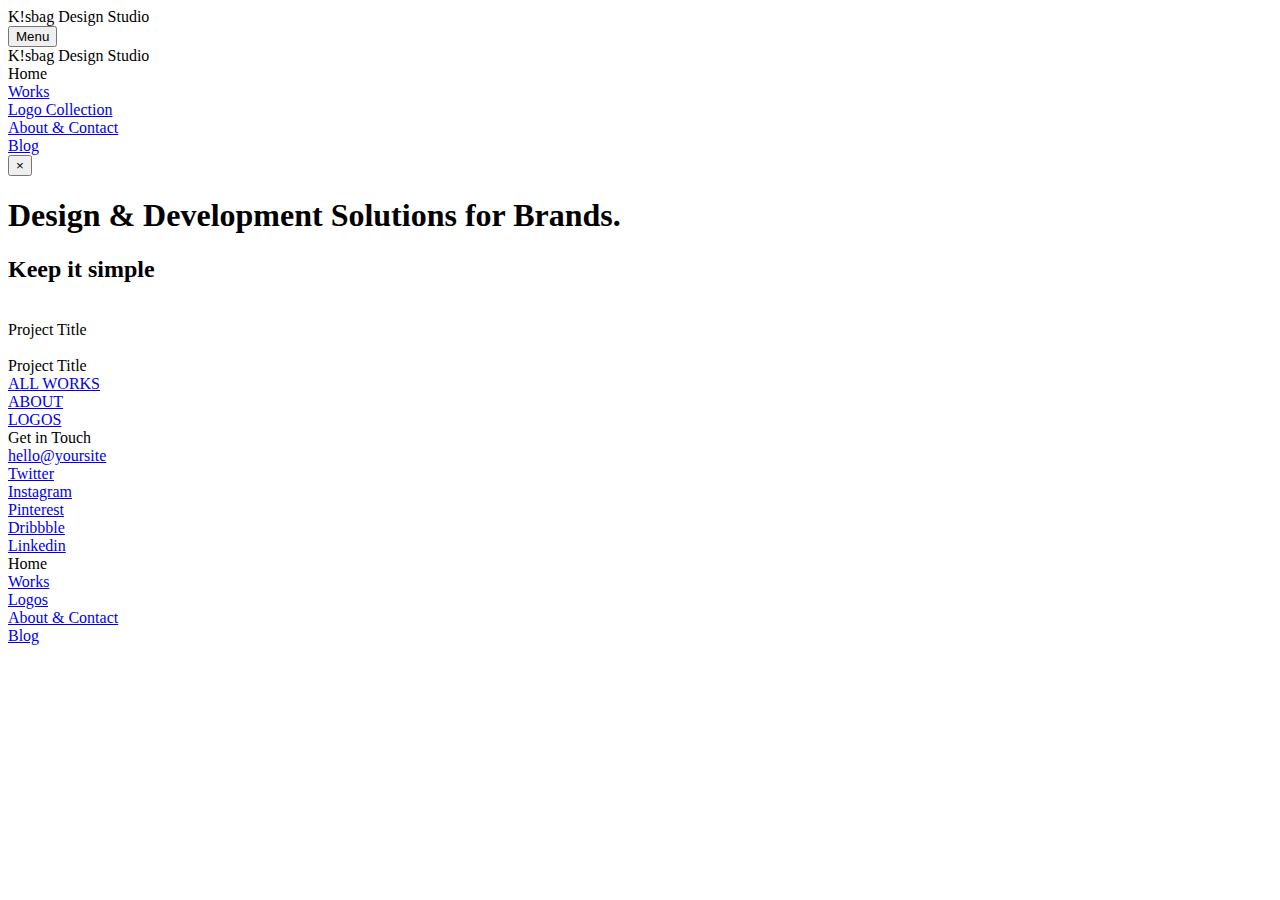
==== index.html @ 8606fa3a "Create index.html" ====
<!DOCTYPE html>
<html lang="en">

    <head>
	
    <meta charset="utf-8" />	 
	<meta name="viewport" content="width=device-width, initial-scale=1">
	<meta name="description" content="K!sbag Design Studio" />

    <link href="css/bootstrap.min.css" rel="stylesheet" type="text/css" />	   
    <link href="css/style.css" rel="stylesheet" type="text/css" />
	<link href="img/favicon.png" rel="shortcut icon" />
	<link href="https://fonts.googleapis.com/css?family=Roboto:300,400,700,900" rel="stylesheet">
	
	<script src="js/modernizr.js"></script>

	<title>K!sbag Design Studio</title>

	</head>
	   <body>
	   
<!--- PAGE LOADING --->	
<div class="preloading fadeIn">	 

		<!--- NAV BAR --->
		<div class="nav-ttl">
              K!sbag Design Studio
		</div>
			
		<div class="right-menu">
				<!-- Button trigger modal -->
					<button type="button" class="btn btn-primary-menu" data-toggle="modal" data-target="#exampleModalLong">
						Menu
					</button>

				<!-- Modal -->
			<div class="modal fade" id="exampleModalLong" tabindex="-1" role="dialog" aria-labelledby="exampleModalLongTitle" aria-hidden="true">
				<div class="modal-dialog" role="document">
				<div class="modal-content">
					<div class="modal-header-menu">
					<div class="menu-t">
					    <div class="open-menu-title">
						K!sbag Design Studio
						</div>
						<div class="menu-links-on" > 
						Home
						</div>
						<div> 
						<a class="menu-links" href="works.html"> Works </a>
						</div> 
						<div> 
						<a class="menu-links" href="logos.html"> Logo Collection </a>
						</div>
						<div> 
						<a class="menu-links" href="about.html"> About & Contact </a>
						</div>
						<div> 
						<a class="menu-links" href="blog.html"> Blog </a>
						</div>
						<button type="button" class="menu-close" data-dismiss="modal" aria-label="Close">
								<span aria-hidden="true">&times;</span>
						</button>
					</div>
				</div>
			</div>
				</div>
				</div>
		</div>		  
	
	<!--- THE END NAV BAR --->  

<div class="container">

		<!--- HERO HEADER --->
	            <div class="row">
	                <div class="col-md-12">
                       <div class="hero-bg" >
					        <h1 class="fade-anime-top"> Design & Development Solutions for Brands. </h1>
                            <h2 class="fade-anime-bottom"> Keep it simple </h2>					
                       </div>
	                </div>
				</div>
		<!--- THE END HERO HEADER --->				
		

		<!--- HOME PROJECTS --->
	            <div class="row">
	                <div class="col-md-3 col-xs-12">
					
	                </div>
					
	                <div class="col-md-9 col-xs-12">
                        <div class="prjct-bg" >					
					          <a href="singleproject.html"> <img src="img/covers/d1.jpg" alt="" class="img-prjct"> </a>
					        <div class="prjct-wrt-right"> Project Title </div>							
						</div>
	                </div>
				</div>

	            <div class="row">
	                <div class="col-md-9 col-xs-12">
                        <div class="prjct-bg" >					
					            <a href="singleproject.html"> <img src="img/covers/d1.jpg" alt="" class="img-prjct"> </a>
					          <div class="prjct-wrt-left"> Project Title </div>						  
						</div>
	                </div>				
				</div>				
        <!--- THE END HOME PROJECTS --->

        <!--- ALL PROJECT BUTTON --->				
	            <div class="row">
	                <div class="col-md-12 col-xs-12">
                       <div class="allprojects-lgs-bg" >
				           <a class="btn-allprojects" href="works.html" role="button">ALL WORKS</a>				
                       </div>
	                </div>
				</div>								
		<!--- THE END ALL PROJECT BUTTON --->				
		
        <!--- ABOUT & LOGOS BUTTON --->
        <div class="fluid-container">
	            <div class="row">
	                <div class="col-md-6 col-xs-6">
                       <div class="allprojects-bg" >
				           <a class="btn-ltstlk" href="about.html" role="button">ABOUT</a>				
                       </div>
	                </div>
		
	                <div class="col-md-6 col-xs-6">
                       <div class="allprojects-bg" >
				           <a class="btn-ltstlk" href="logos.html" role="button">LOGOS</a>				
                       </div>
	                </div>
				</div>	
        </div>				
		<!--- THE END ABOUT & LOGOS BUTTON --->		

		<!--- FOOTER --->
		<div class="container">
	            <div class="row">
                       <div class="footer-bg" >
					      <div class="col-md-4 col-xs-12">
						    <div class="shw-cs3"> Get in Touch </div>
						    <a href="mailto:hello@yoursite"> <div class="ftr-lnk"> hello@yoursite </div> </a>
                            </div>

					      <div class="col-md-4 col-xs-6">
							<a target="_blank" href="http://twitter.com/"> <div class="ftr-lnk"> Twitter </div> </a>
							<a target="_blank" href="http://instagram.com/"> <div class="ftr-lnk"> Instagram </div> </a>
							<a target="_blank" href="http://pinterest.com/"> <div class="ftr-lnk"> Pinterest </div> </a>
							<a target="_blank" href="http://dribbble.com/"> <div class="ftr-lnk"> Dribbble </div> </a>
							<a target="_blank" href="http://linkedin.com/"> <div class="ftr-lnk"> Linkedin </div> </a>
                          </div>						  

					      <div class="col-md-4 col-xs-6">
							<div class="ftr-lnk-on"> Home </div>
							<a href="works.html"> <div class="ftr-lnk"> Works </div> </a>
							<a href="logos.html"> <div class="ftr-lnk"> Logos </div> </a>
							<a href="about.html"> <div class="ftr-lnk"> About & Contact </div> </a>
							<a href="blog.html"> <div class="ftr-lnk"> Blog </div> </a>
                          </div>						  
							
	                      
				       </div>
				</div>
		</div>		
		<!--- THE END FOOTER --->			
</div>       
		<!--- SCRIPTS --->
	            <script src="js/jquery-2.1.1.js"></script>
                <script src="js/main.js"></script>
				<script src="js/bootstrap.min.js"></script>				
		<!--- THW END SCRIPTS --->	

<!--- THE PAGE LOADING --->		
		
		</body>		
		
</html>
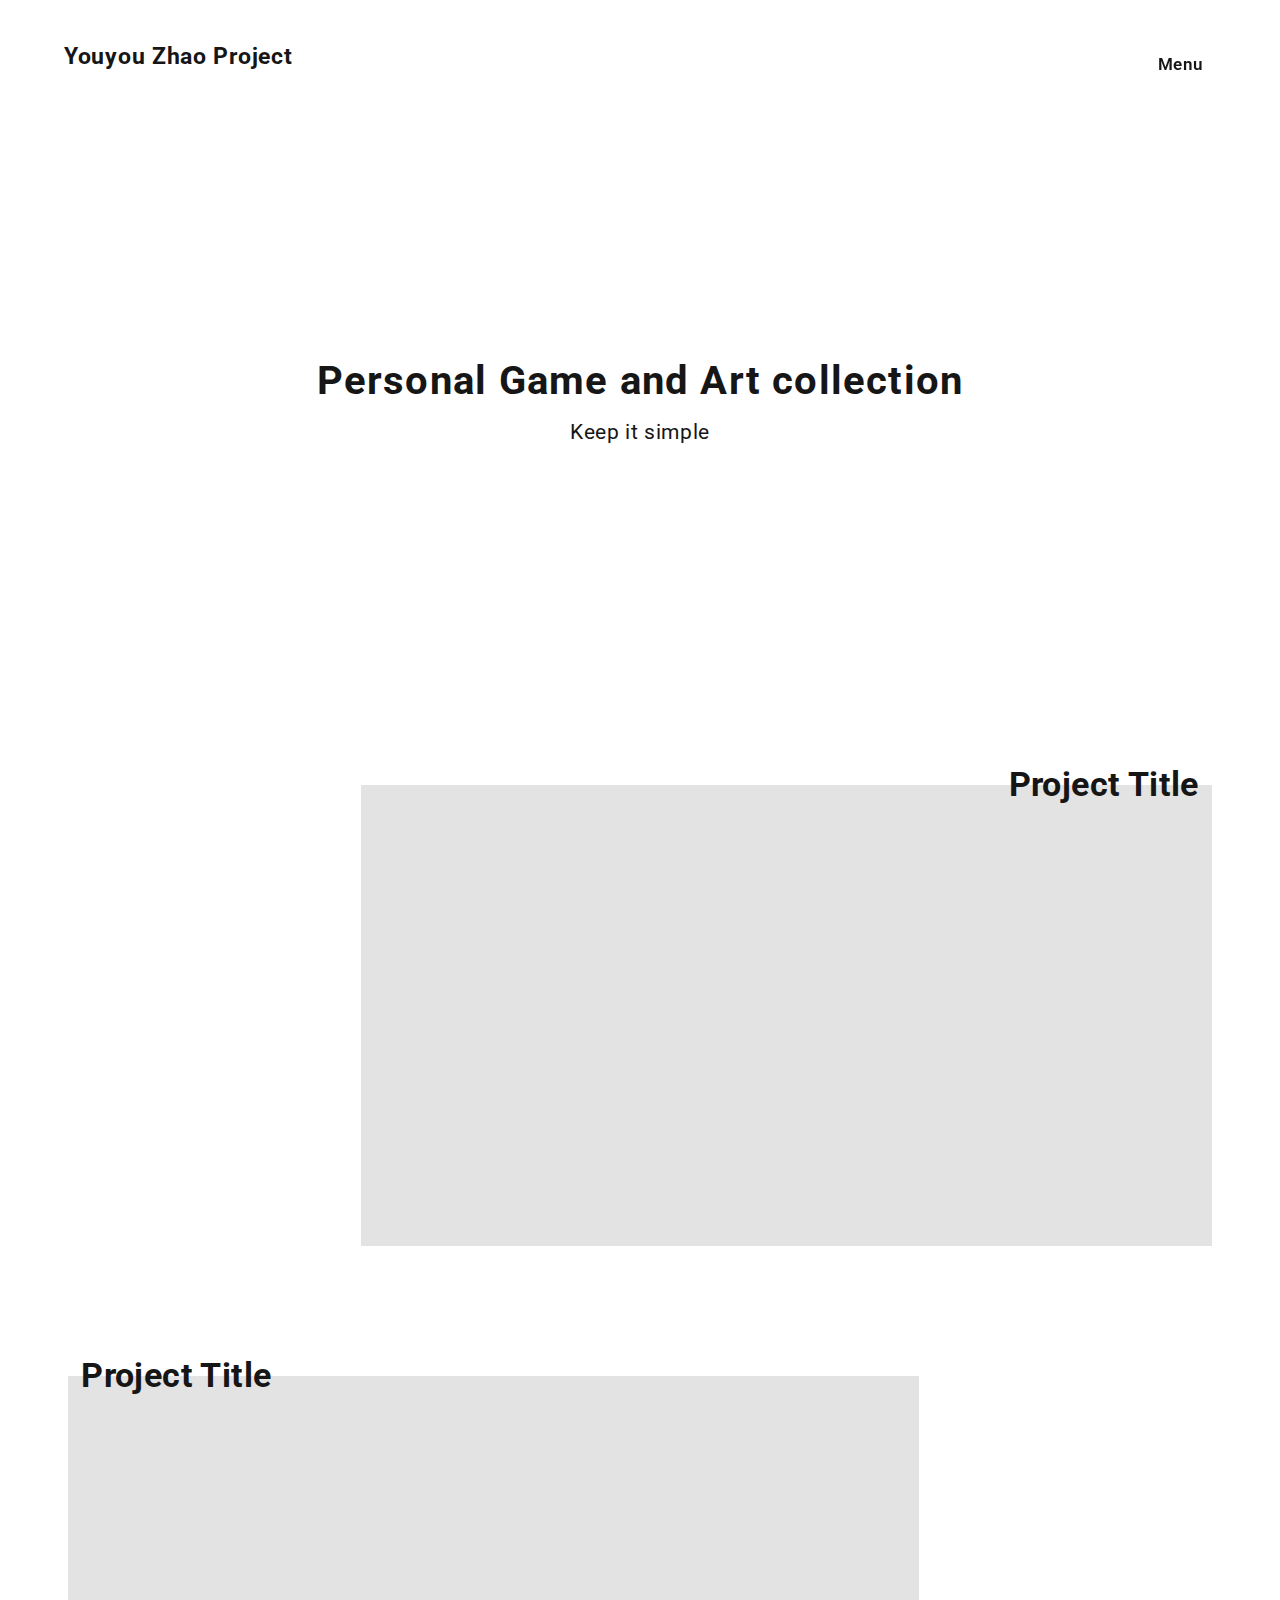
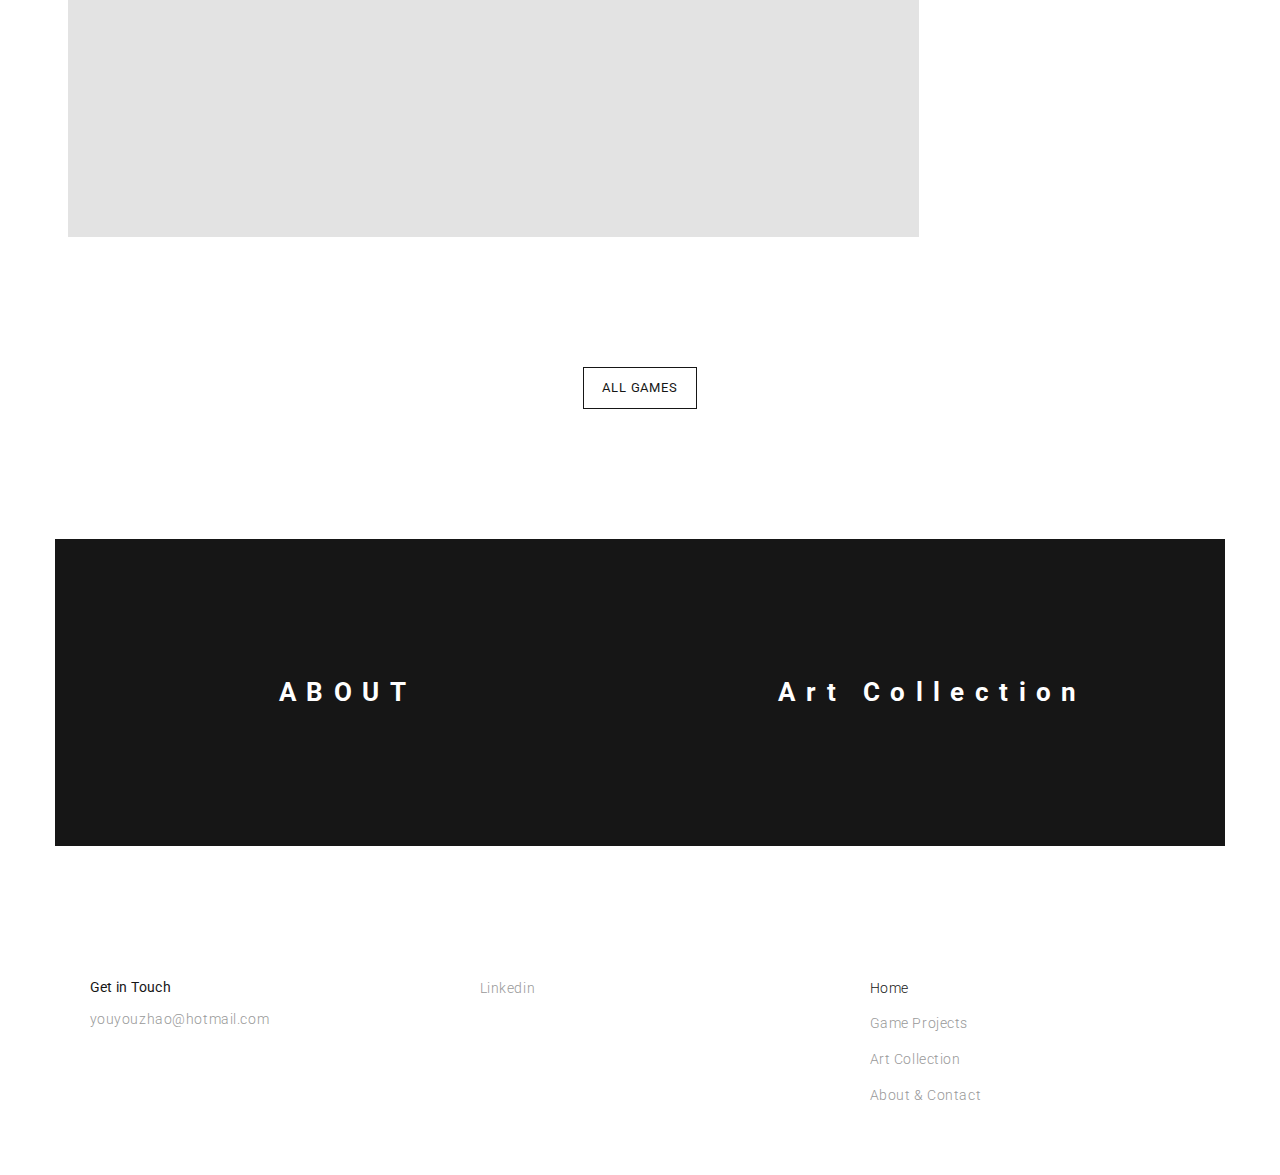
==== commit 84871417: "update" ====
--- a/index.html
+++ b/index.html
@@ -5,7 +5,7 @@
 	
     <meta charset="utf-8" />	 
 	<meta name="viewport" content="width=device-width, initial-scale=1">
-	<meta name="description" content="K!sbag Design Studio" />
+	<meta name="description" content="Youyou Zhao" />
 
     <link href="css/bootstrap.min.css" rel="stylesheet" type="text/css" />	   
     <link href="css/style.css" rel="stylesheet" type="text/css" />
@@ -14,70 +14,68 @@
 	
 	<script src="js/modernizr.js"></script>
 
-	<title>K!sbag Design Studio</title>
+	<title>Youyou Zhao Project</title>
 
 	</head>
 	   <body>
+	   <!--- PAGE LOADING --->	
+<div class="preloading fadeIn">	   
 	   
-<!--- PAGE LOADING --->	
-<div class="preloading fadeIn">	 
+	<!--- NAV BAR --->
+	<div class="nav-ttl">
+		Youyou Zhao Project
+	</div>
+		
+	<div class="right-menu">
+			<!-- Button trigger modal -->
+				<button type="button" class="btn btn-primary-menu" data-toggle="modal" data-target="#exampleModalLong">
+					Menu
+				</button>
 
-		<!--- NAV BAR --->
-		<div class="nav-ttl">
-              K!sbag Design Studio
-		</div>
-			
-		<div class="right-menu">
-				<!-- Button trigger modal -->
-					<button type="button" class="btn btn-primary-menu" data-toggle="modal" data-target="#exampleModalLong">
-						Menu
+			<!-- Modal -->
+		<div class="modal fade" id="exampleModalLong" tabindex="-1" role="dialog" aria-labelledby="exampleModalLongTitle" aria-hidden="true">
+			<div class="modal-dialog" role="document">
+			<div class="modal-content">
+				<div class="modal-header-menu">
+				<div class="menu-t">
+					<div class="open-menu-title">
+					Youyou Zhao Project
+					</div>
+					<div> 
+					<a class="menu-links" href="index.html"> Home </a>
+					</div>
+					<div> 
+					<a class="menu-links" href="games.html"> Game Project </a>
+					</div> 
+					<div> 
+					<a class="menu-links" href="art.html"> Model Collection </a>
+					</div>
+					<div class="menu-links-on" > 
+					About & Contact
+					</div>
+					<!-- <div> 
+					<a class="menu-links" href="blog.html"> Blog </a>
+					</div> -->
+					<button type="button" class="menu-close" data-dismiss="modal" aria-label="Close">
+							<span aria-hidden="true">&times;</span>
 					</button>
-
-				<!-- Modal -->
-			<div class="modal fade" id="exampleModalLong" tabindex="-1" role="dialog" aria-labelledby="exampleModalLongTitle" aria-hidden="true">
-				<div class="modal-dialog" role="document">
-				<div class="modal-content">
-					<div class="modal-header-menu">
-					<div class="menu-t">
-					    <div class="open-menu-title">
-						K!sbag Design Studio
-						</div>
-						<div class="menu-links-on" > 
-						Home
-						</div>
-						<div> 
-						<a class="menu-links" href="works.html"> Works </a>
-						</div> 
-						<div> 
-						<a class="menu-links" href="logos.html"> Logo Collection </a>
-						</div>
-						<div> 
-						<a class="menu-links" href="about.html"> About & Contact </a>
-						</div>
-						<div> 
-						<a class="menu-links" href="blog.html"> Blog </a>
-						</div>
-						<button type="button" class="menu-close" data-dismiss="modal" aria-label="Close">
-								<span aria-hidden="true">&times;</span>
-						</button>
-					</div>
 				</div>
 			</div>
-				</div>
-				</div>
-		</div>		  
-	
-	<!--- THE END NAV BAR --->  
+		</div>
+			</div>
+			</div>
+	</div>	
 
 <div class="container">
 
 		<!--- HERO HEADER --->
 	            <div class="row">
 	                <div class="col-md-12">
+					   <!-- <img src="img/covers/front.jpg"> -->
                        <div class="hero-bg" >
-					        <h1 class="fade-anime-top"> Design & Development Solutions for Brands. </h1>
+					        <h1 class="fade-anime-top"> Personal Game and Art collection </h1>
                             <h2 class="fade-anime-bottom"> Keep it simple </h2>					
-                       </div>
+					   </div>
 	                </div>
 				</div>
 		<!--- THE END HERO HEADER --->				
@@ -111,7 +109,7 @@
 	            <div class="row">
 	                <div class="col-md-12 col-xs-12">
                        <div class="allprojects-lgs-bg" >
-				           <a class="btn-allprojects" href="works.html" role="button">ALL WORKS</a>				
+				           <a class="btn-allprojects" href="games.html" role="button">ALL GAMES</a>				
                        </div>
 	                </div>
 				</div>								
@@ -128,7 +126,7 @@
 		
 	                <div class="col-md-6 col-xs-6">
                        <div class="allprojects-bg" >
-				           <a class="btn-ltstlk" href="logos.html" role="button">LOGOS</a>				
+				           <a class="btn-ltstlk" href="art.html" role="button">Art Collection</a>				
                        </div>
 	                </div>
 				</div>	
@@ -141,23 +139,23 @@
                        <div class="footer-bg" >
 					      <div class="col-md-4 col-xs-12">
 						    <div class="shw-cs3"> Get in Touch </div>
-						    <a href="mailto:hello@yoursite"> <div class="ftr-lnk"> hello@yoursite </div> </a>
+						    <a href="mailto:hello@yoursite"> <div class="ftr-lnk"> youyouzhao@hotmail.com </div> </a>
                             </div>
 
 					      <div class="col-md-4 col-xs-6">
-							<a target="_blank" href="http://twitter.com/"> <div class="ftr-lnk"> Twitter </div> </a>
+						<!-- 	<a target="_blank" href="http://twitter.com/"> <div class="ftr-lnk"> Twitter </div> </a>
 							<a target="_blank" href="http://instagram.com/"> <div class="ftr-lnk"> Instagram </div> </a>
 							<a target="_blank" href="http://pinterest.com/"> <div class="ftr-lnk"> Pinterest </div> </a>
-							<a target="_blank" href="http://dribbble.com/"> <div class="ftr-lnk"> Dribbble </div> </a>
-							<a target="_blank" href="http://linkedin.com/"> <div class="ftr-lnk"> Linkedin </div> </a>
+							<a target="_blank" href="http://dribbble.com/"> <div class="ftr-lnk"> Dribbble </div> </a> -->
+							<a target="_blank" href="hhttps://www.linkedin.com/in/youyou-zhao-2164a91a1/"> <div class="ftr-lnk"> Linkedin </div> </a>
                           </div>						  
 
 					      <div class="col-md-4 col-xs-6">
 							<div class="ftr-lnk-on"> Home </div>
-							<a href="works.html"> <div class="ftr-lnk"> Works </div> </a>
-							<a href="logos.html"> <div class="ftr-lnk"> Logos </div> </a>
+							<a href="works.html"> <div class="ftr-lnk"> Game Projects </div> </a>
+							<a href="logos.html"> <div class="ftr-lnk"> Art Collection </div> </a>
 							<a href="about.html"> <div class="ftr-lnk"> About & Contact </div> </a>
-							<a href="blog.html"> <div class="ftr-lnk"> Blog </div> </a>
+							<!-- <a href="blog.html"> <div class="ftr-lnk"> Blog </div> </a> -->
                           </div>						  
 							
 	                      
--- a/css/style.css
+++ b/css/style.css
@@ -0,0 +1,1308 @@
+/* Style Css to This Template */
+/* Template Name: Starter Theme to Web Projects*/
+
+
+/*** BODY ***/
+body {
+    font-family: 'Roboto', sans-serif;
+	font-size: 1.3em;
+	line-height: 1.8em;
+	color: #161616;
+	background-color: transparent;
+	letter-spacing: 0.03em;
+}
+/*** THE END BODY ***/
+
+/*** MEDIA ***/
+@media only screen and (max-width: 768px) {
+.prjct-wrt-right {
+    font-size: 1.5em !important;
+    top: 9% !important;
+}
+
+.modal-header-menu {
+    border: 0px;
+    padding: 30px !important;
+    padding-top: 50% !important;
+}
+
+.open-menu-title {
+	font-size: 1.8em !important;
+	letter-spacing: .03em;
+	line-height: 2em !important;
+	font-weight: 600;
+	color: #fff;
+	opacity: .2 !important;
+}
+
+.right-menu {
+    float: right;
+    margin-top: 48px !important;
+    margin-right: 2% !important;
+    font-family: Roboto;
+    z-index: 1040;
+}
+
+.btn-primary-menu {
+    color: #161616;
+    background-color: transparent;
+    border-color: transparent;
+    font-size: 15px !important;
+    font-weight: 600 !important;
+    z-index: 1040;
+    font-family: roboto;
+    letter-spacing: .03em !important;
+}
+
+.prjct-wrt-left {
+    font-size: 1.5em !important;
+    top: 9% !important;
+}
+
+.h1, h1 {
+	font-size: 1.5em !important;
+	max-width: 245px !important;
+    margin: 0 auto;
+}
+
+.hero-bg {
+    height: 70vh !important;
+	padding-top: 40vh !important;
+}
+
+.h2, h2 {
+	font-size: 1.1em !important;
+}
+
+.btn-allprojects {
+	font-size: .9em !important;
+}
+
+.prjct-bg {
+	margin-top: 3em !important;
+	margin-bottom: 3em !important;
+}
+
+.img-prjct-logo {
+	display:none !important;
+}
+
+.lg-col-wrt {
+	font-size: 1em !important;
+	padding: 3% !important;
+}
+
+.lg-col-wrt2 {
+	font-size: 1em !important;
+	padding: 3% !important;
+}
+
+.lg-col-wrt3 {
+	font-size: 1em !important;
+	padding: 3% !important;
+	text-align: center !important;
+}
+
+.lg-col-ttl {
+	font-size: 1.6em !important;
+	padding-left: 3%;	
+}
+
+.lg-col-ttl2 {
+	font-size: 1.6em !important;
+	padding-left: 3%;	
+}
+
+.lg-col-ttl3 {
+	font-size: 1.6em !important;
+	padding-left: 0% !important;
+    text-align: center !important;	
+}
+
+.lg-col-bg {
+	margin-top: 3em !important;
+	margin-bottom: 3em !important;
+}
+
+.lg-col-bg2 {
+	margin-top: 3em !important;
+	margin-bottom: .5em !important;
+}
+
+.nav-ttl {
+	top: 36px !important;
+	font-size: 1.3em !important;
+	position: absolute !important;
+	left: 5% !important;
+}
+
+.right-menu {
+    top: -17px !important;
+	font-size: 14px !important;
+	position: fixed !important;
+	right: 0% !important;
+	font-weight: 300;
+	font-family: roboto;
+    letter-spacing: .1em;
+	background: transparent !important;
+}
+
+.img-hr-lg {
+    height: 35px !important;
+    width: 35px !important;
+	margin-top: 27px !important;
+	display: none;
+}
+
+.ftr-lnk {
+	font-size: 1em !important;
+	height: 3em !important;
+    text-align: center !important;
+	padding-left: 0px !important;
+}
+
+.ftr-lnk-on {
+	font-size: 1em !important;
+	height: 3em !important;
+    text-align: center !important;
+	padding-left: 0px !important;
+}
+
+.prjct-wrt-left-wrk {
+	font-size: 1.5em !important;
+	top: 9.5% !important;
+}
+
+.prjct-wrt-right-wrk {
+	font-size: 1.5em !important;
+    top: 9.5% !important;	
+}
+
+.img-prjct-wrk {
+	padding-right: 0px !important;
+	padding-left: 0px !important;
+}
+
+.img-prjct-wrk:hover {
+	padding-right: 0px !important;
+	padding-left: 0px !important;
+	border-radius: 0px !important;
+}
+
+.prjct-wrt-left-wrk-big {
+	font-size: 1.5em !important;
+	top: 9.5% !important;
+}
+
+.img-prjct-wrk-big {
+	padding-right: 0px !important;
+	padding-left: 0px !important;
+}
+
+.img-prjct-wrk-big:hover {
+	padding-right: 0px !important;
+	padding-left: 0px !important;
+}
+
+.img-prjct {
+	padding-right: 0px !important;
+	padding-left: 0px !important;
+}
+
+.img-prjct:hover {
+	border-radius: 0px !important;
+}
+
+.works-hero-bg {
+    height: 50vh !important;
+    padding-top: 28vh !important;	
+}
+
+.blog-hero-bg {
+	padding-top: 31vh !important;
+}
+
+.lgs-bg {
+	margin-top: 0em !important;
+	margin-bottom: 0.6em !important;
+}
+
+.btn-ltstlk {
+	padding: 3em !important;
+	font-size: 1em !important;
+}
+
+.img-lg-col2 {
+	padding-left: 0px !important;
+	padding-right: 0px !important;
+}
+
+.img-lg-col3 {
+	padding-left: 0px !important;
+	padding-right: 0px !important;
+}
+
+.img-lg-col4 {
+	padding-left: 0px !important;
+	padding-right: 0px !important;
+}
+
+.shw-cs2 {
+	font-size: 1.4em !important;
+}
+
+.shw-cs {
+	font-size: 1.1em !important;
+}
+
+.shw-cs3 {
+	font-size: 1.1em !important;
+	text-align: center !important;
+	padding-left: 0px !important;
+}
+
+.shw-cs4 {
+    font-size: 1.1em !important;
+}
+
+.shw-cs4-r {
+    font-size: 1.1em !important;
+}
+
+.allprojects-bg {
+	margin-bottom: 2em !important;
+    margin-top: 2em !important;
+}
+
+.allprojects-lgs-bg2 {
+	margin-bottom: 3.6em !important;
+}
+
+}
+/*** THE END MEDIA ***/
+
+
+/*** NAVIGATION SITE TITLE ***/
+.nav-ttl {
+	font-size: 1.8em;
+	font-family: 'Roboto', sans-serif;
+	letter-spacing: .03em;
+	font-weight: 700;
+	left: 5%;
+	height:auto;
+	position: absolute;
+	top: 45px;
+	z-index: 3;
+}
+/*** THE END NAVIGATION SITE TITLE ***/
+
+/*** HERO HEADER LOGO ***/
+.img-hr-lg {
+	height: 40px;
+	width: 40px;
+    margin-left: 5%;
+    margin-top: 35px;
+	display: none;
+}
+/*** THE END HERO HEADER LOGO ***/
+
+/*** GENERAL LINK ***/
+a:-webkit-any-link {
+	text-decoration: none;
+}
+/*** THE END GENERAL LINK ***/
+
+/*** h1, h2, h3, h4, h5, h6, h7, h8, h9, ***/
+.h1, h1 {
+	font-size: 3.1em;
+	font-weight: 700;
+	letter-spacing: .03em;
+	line-height: 1.7em;
+	font-family: 'Roboto', sans-serif;
+	color: #161616;
+}
+
+.h2, h2 {
+	font-size: 1.6em;
+	font-weight: 400;
+	letter-spacing: .03em;
+	line-height: 1.7em;
+    font-family: 'Roboto', sans-serif;
+	color: #161616;
+}
+
+.h3, h3 {
+	font-size: 1.3em;
+	font-weight: 400;
+	letter-spacing: .03em;
+	line-height: 1.7em;
+	color: #999;
+	font-family: 'Roboto', sans-serif;	
+}
+
+h1, .h1, h2, .h2, h3, .h3, h4, .h4 {
+	margin-top: 0;
+	margin-bottom: 0;
+}
+/*** THE END h1, h2, h3, h4, h5, h6, h7, h8, h9, ***/
+
+/*** HERO HEADER ***/
+.hero-bg {
+	background: transparent;
+	margin: 0 auto;
+	text-align: center;
+	height: 80vh;
+	padding-top: 38.5vh;
+}
+/*** THE END HERO HEADER ***/
+
+/*** SLIDER HERO HEADER ***/
+.slider-bg {
+	background: transparent;
+	margin: 0 auto;
+	text-align: center;
+	padding-top: 10em;
+	padding-bottom: 3em;	
+}
+/*** THE END SLIDER HERO HEADER ***/
+
+/*** BLOG HERO HEADER ***/
+.blog-hero-bg {
+	background: transparent;
+	margin: 0 auto;
+	text-align: center;
+	height: 45vh;
+	padding-top: 25vh;
+}
+/*** THE END BLOG HERO HEADER ***/
+
+/*** WORKS HERO HEADER ***/
+.works-hero-bg {
+	background: transparent;
+	margin: 0 auto;
+	text-align: center;
+	height: 65vh;
+	padding-top: 30vh;
+}
+/*** THE END WORKS HERO HEADER ***/
+
+/*** FOOTER BACKGROUND ***/
+.footer-bg {
+	margin-top: 5em;
+	margin-bottom: 4.3em;
+	height: 11em;
+}
+/*** THE END FOOTER BACKGROUND ***/
+
+/*** FOOTER LINKS ***/
+.ftr-lnk {
+	font-size: 1.1em;
+	letter-spacing: .04em;
+	line-height: 1.7em;
+	text-align: left;
+	color: #999;
+	font-family: 'Roboto', sans-serif;
+    font-weight: 300;
+    height: 2.5em;
+    padding-left: 5%;
+}
+
+.ftr-lnk-on {
+	font-size: 1.1em;
+	letter-spacing: .04em;
+	line-height: 1.7em;
+	text-align: left;
+	color: #161616;
+	font-family: 'Roboto', sans-serif;
+    font-weight: 300;
+    height: 2.5em;
+    padding-left: 5%;
+}
+
+.ftr-lnk:hover {
+	color: #161616;
+	text-decoration: none;
+}
+/*** THE END FOOTER LINKS ***/
+
+/*** BLOG2 ***/
+.lg-col-bg2 {
+	background: transparent;
+	text-align: left;
+	margin-bottom: 5em;
+	margin-top: 5em;
+}
+/*** THE END BLOG ***/
+
+/*** BLOG ***/
+.lg-col-bg {
+	background: transparent;
+	text-align: left;
+	margin-bottom: 5em;
+	margin-top: 5em;
+}
+/*** THE END BLOG ***/
+
+/*** SERVICES WRT ***/
+.lg-col-wrt2 {
+	font-size: 1.3em;
+	line-height: 1.8em;
+	padding: 3%;
+	letter-spacing: .04em;
+	font-family: 'Roboto', sans-serif;
+	font-weight: 300;
+	color: #545454;
+}
+
+.lg-col-wrt3 {
+	font-size: 1.3em;
+	line-height: 1.8em;
+	padding: 3%;
+	letter-spacing: .04em;
+	font-family: 'Roboto', sans-serif;
+	font-weight: 300;
+	color: #545454;
+	text-align: center;
+}
+/*** THE END SERVICES WRT ***/
+
+/*** WRITE AND PHOTO ***/
+.lg-col-wrt {
+	font-size: 1.3em;
+	line-height: 1.8em;
+	padding: 15%;
+	letter-spacing: .04em;
+	font-family: 'Roboto', sans-serif;
+	font-weight: 300;
+	color: #545454;
+}
+/*** THE END WRITE AND PHOTO ***/
+
+/*** SINGLE WORK PAGE TITLE ***/
+.lg-col-ttl2 {
+	font-size: 2.7em;
+	font-weight: 700;
+	letter-spacing: .03em;
+	line-height: 1.7em;
+	font-family: 'Roboto', sans-serif;
+	color: #161616;
+}
+
+.lg-col-ttl3 {
+	font-size: 2.7em;
+	font-weight: 700;
+	letter-spacing: .03em;
+	line-height: 1.7em;
+	font-family: 'Roboto', sans-serif;
+	color: #161616;
+	text-align: center;
+}
+/*** THE END SINGLE WORK TITLE ***/
+
+/*** BLOG TITLE ***/
+.lg-col-ttl {
+	font-size: 2.7em;
+	font-weight: 700;
+	letter-spacing: .03em;
+	line-height: 1.7em;
+	font-family: 'Roboto', sans-serif;
+	color: #161616;
+}
+/*** THE END BLOG TITLE ***/
+
+/*** SINGLE WORK PHOTO COVER ***/
+.img-lg-col2 {
+  border-radius: 0px;
+  max-width: 100%;
+  height: auto;
+  -webkit-transition: all .5s ease;
+  -moz-transition: all .5s ease;
+  -ms-transition: all .5s ease;
+  -o-transition: all .5s ease;
+   transition: all .5s ease;
+   display: table;
+   position: relative;
+   padding-right: 2%;
+   padding-left: 2%;
+   animation: animatebottom 3s; 
+}
+
+.img-lg-col3 {
+  border-radius: 0px;
+  max-width: 100%;
+  height: auto;
+  -webkit-transition: all .5s ease;
+  -moz-transition: all .5s ease;
+  -ms-transition: all .5s ease;
+  -o-transition: all .5s ease;
+   transition: all .5s ease;
+   display: table;
+   position: relative;
+   padding-right: 1%;
+   padding-left: 1%;
+   padding-top: .5%;
+   animation: animatebottom 3s; 
+}
+
+.img-lg-col4{
+  border-radius: 0px;
+  max-width: 100%;
+  height: auto;
+  -webkit-transition: all .5s ease;
+  -moz-transition: all .5s ease;
+  -ms-transition: all .5s ease;
+  -o-transition: all .5s ease;
+   transition: all .5s ease;
+   display: table;
+   position: relative;
+   padding-right: 0%;
+   padding-left: 0%;
+   animation: animatebottom 3s; 
+}
+/*** THE END SINGLE WORK PHOTO COVER ***/
+
+/*** BLOG PHOTO COVER ***/
+.img-lg-col {
+  border-radius: 0px;
+  max-width: 100%;
+  height: auto;
+  -webkit-transition: all .5s ease;
+  -moz-transition: all .5s ease;
+  -ms-transition: all .5s ease;
+  -o-transition: all .5s ease;
+   transition: all .5s ease;
+   display: table;
+   position: relative;
+}
+
+.img-lg-col:hover {
+  cursor: pointer;
+  opacity: .7;
+}
+/*** THE END BLOG PHOTO COVER ***/
+
+/*** LOGOS BACKGROUND ***/
+.lgs-bg {
+	background: transparent;
+    margin-top: .7em;
+	margin-bottom: .7em;
+}
+/*** THE END LOGOS BACKGROUND ***/
+
+/*** PROJECT BACKGROUND ***/
+.prjct-bg {
+	background: transparent;
+    margin-top: 5em;
+	margin-bottom: 5em;
+}
+/*** THE END PROJECT BACKGROUND ***/
+
+/*** ALL PROJECTS LOGOS BUTTON BACKGROUND ***/
+.allprojects-lgs-bg {
+	width: auto;
+	height: auto;
+	text-align: center;
+	margin-bottom: 5em;
+	margin-top: 5em;
+}
+
+.allprojects-lgs-bg2 {
+	width: auto;
+	height: auto;
+	text-align: center;
+	margin-top: 5em;
+}
+/*** THE END ALL PROJECTS LOGOS BACKGROUND ***/
+
+/*** ALL PROJECTS BUTTON BACKGROUND ***/
+.allprojects-bg {
+	width: auto;
+	height: auto;
+	text-align: center;
+	margin-bottom: 5em;
+	margin-top: 5em;
+}
+/*** THE END ALL PROJECTS BACKGROUND ***/
+
+/*** LAT'S TALK BUTTON ***/
+.btn-ltstlk {
+    color: #fff;
+    background-color: #161616;
+	padding: 5em;
+	font-size: 2em;
+	width: 100%;
+	display: inline-block;
+    margin-bottom: 0;
+	letter-spacing: .4em;
+    text-align: center;
+    font-weight: 700;
+    font-family: 'Roboto', sans-serif;
+    vertical-align: middle;
+    -ms-touch-action: manipulation;
+    touch-action: manipulation;
+	cursor: pointer;
+	white-space: nowrap;
+	line-height: 1.8em;
+	border-radius: 0px;
+    -webkit-user-select: none;
+    -moz-user-select: none;
+    -ms-user-select: none;
+    user-select: none;
+    -webkit-transition: all .5s ease;
+    -moz-transition: all .5s ease;
+    -ms-transition: all .5s ease;
+    -o-transition: all .5s ease;
+    transition: all .5s ease;	
+}
+
+.btn-ltstlk:hover {
+	background-color: #f1f1f1;
+	color: #161616;
+	text-decoration: none;
+}
+
+.btn-ltstlk:focus {
+	background-color: #f1f1f1;
+	color: #161616;
+	text-decoration: none;
+}
+/*** THE END LET'S TALK BUTTON ***/
+
+/*** ALL PROJECTS BUTTON ***/
+.btn-allprojects {
+    color: #161616;
+    background-color: transparent;
+    border: 1px solid #161616;
+	padding: 8px 18px;
+	font-size: 1em;
+	display: inline-block;
+    margin-bottom: 0;
+	letter-spacing: .07em;
+    text-align: center;
+    font-weight: 400;
+    font-family: 'Roboto', sans-serif;
+    vertical-align: middle;
+    -ms-touch-action: manipulation;
+    touch-action: manipulation;
+	cursor: pointer;
+	white-space: nowrap;
+	line-height: 1.8em;
+	border-radius: 0px;
+    -webkit-user-select: none;
+    -moz-user-select: none;
+    -ms-user-select: none;
+    user-select: none;
+    -webkit-transition: all .5s ease;
+    -moz-transition: all .5s ease;
+    -ms-transition: all .5s ease;
+    -o-transition: all .5s ease;
+    transition: all .5s ease;	
+}
+
+.btn-allprojects:hover {
+	background-color: #161616;
+	color: #fff;
+	border: 1px solid #161616;
+	text-decoration: none;
+}
+/*** THE END ALL PROJECTS BUTTON ***/
+
+/*** LOGOS BIG***/
+.img-prjct-lgs-big {
+  border-radius: 0px;
+  width: 100%;
+  height: auto;
+  -webkit-transition: all .5s ease;
+  -moz-transition: all .5s ease;
+  -ms-transition: all .5s ease;
+  -o-transition: all .5s ease;
+   transition: all .5s ease;
+   display: table;
+   position: relative;
+   padding-left: 1%;
+   padding-right: 1%;
+}
+/*** THE END LOGOS BIG ***/
+
+/*** LOGOS ***/
+.img-prjct-lgs {
+  border-radius: 0px;
+  max-width: 100%;
+  height: auto;
+  -webkit-transition: all .5s ease;
+  -moz-transition: all .5s ease;
+  -ms-transition: all .5s ease;
+  -o-transition: all .5s ease;
+   transition: all .5s ease;
+   display: table;
+   position: relative;
+   padding-left: 2%;
+   padding-right: 2%;
+   animation: animatebottom 3s;
+}
+/*** THE END LOGOS ***/
+
+/*** SHOWCASE FONT STYLE ***/
+.shw-cs {
+    font-size: 1.1em;
+    font-weight: 300;
+    letter-spacing: .06em;
+    line-height: 1.7em;
+    font-family: 'Roboto', sans-serif;
+    color: #969696;
+    padding-left: 5%;
+    font-style: italic;
+	padding-top: 1%;
+}
+
+.shw-cs4 {
+    font-size: 1.2em;
+    font-weight: 400;
+    letter-spacing: .06em;
+    line-height: 1.7em;
+    font-family: 'Roboto', sans-serif;
+    color: #161616;
+    padding-left: 5%;
+	padding-top: 2%;
+	padding-right: 3%;
+	max-width: 100%;
+}
+
+.shw-cs4-r {
+    font-size: 1.2em;
+    font-weight: 400;
+    letter-spacing: .06em;
+    line-height: 1.7em;
+    font-family: 'Roboto', sans-serif;
+    color: #161616;
+    padding-left: 3%;
+	padding-top: 3%;
+	padding-right: 3%;
+	max-width: 100%;
+	float: right;
+}
+
+.shw-cs2 {
+    font-size: 2em;
+    color: #161616;
+    font-weight: 700;
+    max-width: 100%;
+    padding-left: 5%;
+    padding-top: 3%;	
+}
+
+.shw-cs3 {
+    font-size: 1.1em;
+    color: #161616;
+    font-weight: 400;
+    max-width: 100%;
+    padding-left: 5%;
+    padding-bottom: 2%;	
+}
+/*** THE END SHOWCASE FONT STYLE ***/
+
+/*** BLOG FONT STYLE ***/
+.blg-cs {
+    font-size: 1.1em;
+    font-weight: 300;
+    letter-spacing: .06em;
+    line-height: 1.7em;
+    font-family: 'Roboto', sans-serif;
+    color: #969696;
+    padding-left: 5%;
+    font-style: italic;
+	padding-top: 1%;
+}
+
+.blg-cs4 {
+    font-size: 1.2em;
+    font-weight: 400;
+    letter-spacing: .06em;
+    line-height: 1.7em;
+    font-family: 'Roboto', sans-serif;
+    color: #161616;
+    padding-left: 5%;
+	padding-top: 2%;
+	padding-right: 3%;
+	max-width: 100%;
+}
+
+.blg-cs4-r {
+    font-size: 1.2em;
+    font-weight: 400;
+    letter-spacing: .06em;
+    line-height: 1.7em;
+    font-family: 'Roboto', sans-serif;
+    color: #161616;
+    padding-left: 3%;
+	padding-top: 3%;
+	padding-right: 3%;
+	max-width: 100%;
+	float: right;
+}
+
+.blg-cs2 {
+    font-size: 2em;
+    color: #161616;
+    font-weight: 700;
+    max-width: 100%;
+    padding-left: 5%;
+    padding-top: 3%;	
+}
+
+.blg-cs3 {
+    font-size: 1.1em;
+    color: #161616;
+    font-weight: 400;
+    max-width: 100%;
+    padding-left: 5%;
+    padding-bottom: 2%;	
+}
+/*** THE END BLOG FONT STYLE ***/
+
+/*** WORK PAGE PROJECT COVER ***/
+.img-prjct-wrk {
+  border-radius: 0px;
+  max-width: 100%;
+  height: auto;
+  -webkit-transition: all .5s ease;
+  -moz-transition: all .5s ease;
+  -ms-transition: all .5s ease;
+  -o-transition: all .5s ease;
+   transition: all .5s ease;
+   display: table;
+   position: relative;
+   padding-left: 2%;
+   padding-right: 2%;
+   animation: animatebottom 3s;
+}
+
+.img-prjct-wrk-big {
+  border-radius: 0px;
+  max-width: 100%;
+  height: auto;
+  -webkit-transition: all .5s ease;
+  -moz-transition: all .5s ease;
+  -ms-transition: all .5s ease;
+  -o-transition: all .5s ease;
+   transition: all .5s ease;
+   display: table;
+   position: relative;
+   padding-left: 2%;
+   padding-right: 2%;
+}
+
+.img-prjct-wrk:hover {
+  cursor: pointer;
+  opacity: .7;
+  -webkit-transform: scale(0.92);
+  -ms-transform: scale(0.92);
+  transform: scale(0.92);
+}
+
+.prjct-wrt-right-wrk {
+   position: absolute; 
+   right:3%;
+   top:12%;
+   font-size: 2.6em;
+   color: #161616;
+   font-weight: 700;
+   max-width: 100%;
+}
+
+.prjct-wrt-left-wrk {
+   position: absolute; 
+   left:3%;
+   top:12%;
+   font-size: 2.6em;
+   color: #161616;
+   font-weight: 700;
+   max-width: 100%;
+}
+
+.prjct-wrt-left-wrk-big {
+   position: absolute; 
+   left:3%;
+   top:7%;
+   font-size: 2.6em;
+   color: #161616;
+   font-weight: 700;
+   max-width: 100%;	
+}
+
+.img-prjct-wrk-big:hover {
+  cursor: pointer;
+  opacity: .7;
+}
+/*** THE END WORK PAGE PROJECT COVER ***/
+
+/*** HOME PAGE PROJECT COVER ***/
+.img-prjct {
+  border-radius: 0px;
+  max-width: 100%;
+  height: auto;
+  -webkit-transition: all .5s ease;
+  -moz-transition: all .5s ease;
+  -ms-transition: all .5s ease;
+  -o-transition: all .5s ease;
+   transition: all .5s ease;
+   display: table;
+   position: relative;
+   padding-left: 1em;
+   padding-right: 1em;
+   animation: animatebottom 3s;
+}
+
+.img-prjct:hover {
+  cursor: pointer;
+  opacity: .7;
+   -webkit-transform: scale(0.92);
+   -ms-transform: scale(0.92);
+   transform: scale(0.92);  
+}
+
+.prjct-wrt-right {
+   position: absolute; 
+   right:3%;
+   top:9%;
+   font-size: 2.6em;
+   color: #161616;
+   font-weight: 700;
+   max-width: 100%;
+}
+
+.prjct-wrt-left {
+   position: absolute; 
+   left:3%;
+   top:9%;
+   font-size: 2.6em;
+   color: #161616;
+   font-weight: 700;
+   max-width: 100%;
+}
+/*** THE END HOME PAGE PROJECT COVER ***/
+
+/*** BROWSER SCROLL ***/
+
+::-webkit-scrollbar {
+	display: none;
+}
+
+/*** THE BROWSER SCROLL ***/
+
+/*** MENU NAVIGATION ***/
+.right-menu {
+	float: right;
+    margin-top: 45px;
+    margin-right: 5%;
+    font-family: Roboto;
+	position: fixed;
+    right: 0;
+	z-index:1040;
+	background: transparent;
+}
+
+.open-menu-title {
+	font-size: 3.8em;
+	letter-spacing: .03em;
+	line-height: 2em;
+	font-weight: 600;
+	color: #fff;
+	opacity: .2;
+}
+
+.btn-primary-menu:focus {
+	outline: none;
+}
+
+
+.modal {
+	background-color: rgba(22, 22, 22, 0.62);
+}
+
+.btn-primary-menu {
+    color: #161616;
+    background-color: transparent;
+    border-color: transparent;
+	font-size: 17px;
+	font-weight: 600;
+	z-index: 1040;
+	font-family: roboto;
+    letter-spacing: .03em;
+	outline: none;
+}
+
+.btn-primary-menu:hover {
+    color: #999;
+    background-color: #fff;
+    border-color: #fff;
+	font-size: 17px;
+	font-weight: 600;
+	z-index:1040;
+	font-family: roboto;
+    letter-spacing: .03em;
+	outline: none;
+}
+
+.modal-backdrop {
+    position: initial;
+}
+
+.modal-content {
+    -webkit-box-shadow: 0 5px 15px rgba(0,0,0,0.0);
+    box-shadow: 0 5px 15px rgba(0,0,0,0.0);
+}
+
+.modal-content {
+    position: relative;
+    background-color: #161616;
+    border: 1px solid #999;
+    border: 0px solid rgba(0,0,0,0.2);
+    border-radius: 0px;
+    -webkit-box-shadow: 0 3px 9px rgba(0,0,0,0.0);
+    box-shadow: 0 3px 9px rgba(0,0,0,0);
+    -webkit-background-clip: padding-box;
+    background-clip: padding-box;
+    outline: 0;
+}
+
+.modal-dialog {
+    width: 100%;
+    margin: 0 auto;
+	background-color: #161616;
+	height: 100vh;
+}
+
+.menu-links {
+	font-size: 1.5em;
+	font-family: roboto;
+	font-weight: 500;
+	letter-spacing: .03em;
+	color: #fff;
+	margin-top: 10px;
+	text-align: center;
+    line-height: 2em;
+}
+
+.menu-links-on {
+	font-size: 1.5em;
+	font-family: roboto;
+	font-weight: 500;
+	letter-spacing: .03em;
+	color: #999;
+	text-align: center;
+    line-height: 2em;
+}
+
+.menu-links:hover {
+	color: #999;
+	text-decoration: none;
+}
+
+.menu-t {
+	text-align: center;
+}
+
+.btn {
+	outline: none !important;
+}
+
+.menu-close {
+    float: none;
+    font-size: 1.8em;
+    font-weight: 100;
+    line-height: 1;
+    color: #fff;
+    text-shadow: 0 0 0 transparent;
+    opacity: 1;
+    filter: alpha(opacity=20);
+	background: transparent;
+    border: 0px;
+	margin-top: 20px;
+	outline: none;
+}
+
+.modal fade in {
+	padding-right: 0px;
+}
+
+.modal-header-menu {
+	border: 0px;
+	padding: 30px;
+	padding-top: 20%;
+}
+
+/*** THE END MENU NAVIGATION ***/
+
+/*** COL STYLE ***/
+.col-xs-1, .col-sm-1, .col-md-1, .col-lg-1, .col-xs-2, .col-sm-2, .col-md-2, .col-lg-2, .col-xs-3, .col-sm-3, .col-md-3, .col-lg-3, .col-xs-4, .col-sm-4, .col-md-4, .col-lg-4, .col-xs-5, .col-sm-5, .col-md-5, .col-lg-5, .col-xs-6, .col-sm-6, .col-md-6, .col-lg-6, .col-xs-7, .col-sm-7, .col-md-7, .col-lg-7, .col-xs-8, .col-sm-8, .col-md-8, .col-lg-8, .col-xs-9, .col-sm-9, .col-md-9, .col-lg-9, .col-xs-10, .col-sm-10, .col-md-10, .col-lg-10, .col-xs-11, .col-sm-11, .col-md-11, .col-lg-11, .col-xs-12, .col-sm-12, .col-md-12, .col-lg-12 {
+	position: relative;
+    min-height: 1px;
+    padding-left: 0px;
+    padding-right: 0px;
+}
+/*** THE END COL STYLE ***/
+
+/*** PAGE LOADING ***/
+.preloading {
+   -webkit-animation-duration: 5s;
+   animation-duration: 5s;
+   -webkit-animation-fill-mode: both;
+   animation-fill-mode: both;
+}
+         
+@-webkit-keyframes fadeIn {
+   0% {opacity: 0;}
+   100% {opacity: 1;}
+}
+         
+@keyframes fadeIn {
+   0% {opacity: 0;}
+   100% {opacity: 1;}
+}
+         
+.fadeIn {
+   -webkit-animation-name: fadeIn;
+   animation-name: fadeIn;
+   background: #fff;
+}
+/*** THE END PAGE LOADING ***/
+
+/*** SINGLE WORK PAGE SLIDER ***/
+.carousel-indicators {
+   bottom: -50px;
+   z-index: 0;
+}
+
+.carousel-indicators li {
+	background-color: #d5d5d5;
+	margin: 0px;
+	height: 12px;
+	width: 12px;
+}
+
+.carousel-indicators .active {
+	background-color: #161616;
+}
+
+.carousel-control.left {
+    background-image: -webkit-linear-gradient(left, rgba(0,0,0,0) 0, rgba(0,0,0,0) 100%);
+    background-image: -o-linear-gradient(left, rgba(0,0,0,0) 0, rgba(0,0,0,0.0001) 100%);
+    background-image: -webkit-gradient(linear, left top, right top, color-stop(0, rgba(0,0,0,0)), to(rgba(0,0,0,0)));
+    background-image: linear-gradient(to right, rgba(0,0,0,0) 0, rgba(0,0,0,0) 100%);
+    background-repeat: repeat-x;
+    filter: progid:DXImageTransform.Microsoft.gradient(startColorstr='#80000000', endColorstr='#00000000', GradientType=1);
+}
+	
+.carousel-control.right {
+    background-image: -webkit-linear-gradient(left, rgba(0,0,0,0) 0, rgba(0,0,0,0) 100%);
+    background-image: -o-linear-gradient(left, rgba(0,0,0,0) 0, rgba(0,0,0,0.0001) 100%);
+    background-image: -webkit-gradient(linear, left top, right top, color-stop(0, rgba(0,0,0,0)), to(rgba(0,0,0,0)));
+    background-image: linear-gradient(to right, rgba(0,0,0,0) 0, rgba(0,0,0,0) 100%);
+    background-repeat: repeat-x;
+    filter: progid:DXImageTransform.Microsoft.gradient(startColorstr='#80000000', endColorstr='#00000000', GradientType=1);
+}
+
+.carousel-control .glyphicon-chevron-left, .carousel-control .glyphicon-chevron-right, .carousel-control .icon-prev, .carousel-control .icon-next {
+    font-size: 21px;
+}	
+
+.carousel-control {
+    position: absolute;
+    top: 0;
+    left: 0;
+    bottom: 0;
+    width: 5%;
+    opacity: .4;
+    filter: alpha(opacity=50);
+    font-size: 20px;
+    color: #161616;
+    text-align: center;
+    text-shadow: 0 1px 2px rgba(0,0,0,0);
+    background-color: rgba(255, 255, 255, 0.2);	
+	display: none;
+}
+
+.carousel-control:hover {
+	color: #161616;
+}
+
+.carousel-control:focus {
+	color: #161616;
+}
+/*** THE END SINGLE WORK PAGE SLIDER ***/
+
+/*** EFFECT STYLE ***/
+.fade-anime-right {
+	position: relative;
+	animation: animateright 3s;
+	max-width: 100%;	
+}
+
+@keyframes animateright { 
+    from {right:-300px;opacity:0} to {right:0;opacity:1}
+}
+
+.fade-anime-bottom {
+	position: relative;
+	animation: animatebottom 3s;
+	max-width: 100%;
+}
+
+@keyframes animatebottom { 
+    from {bottom:-300px;opacity:0} to {bottom:0;opacity:1}
+}
+
+.fade-anime-left {
+	position: relative;
+	animation: animateleft 3s;
+	max-width: 100%;	
+}
+
+@keyframes animateleft { 
+    from {left:-300px;opacity:0} to {left:0;opacity:1}
+}
+
+.fade-anime-top {
+	position: relative;
+	animation: animatetop 3s;
+	max-width: 100%;	
+}   
+
+@keyframes animatetop {
+	from {top:-300px;opacity:0} to {top:0;opacity:1}
+}
+
+.fade-anime-zoom { 
+    animation:animatezoom 3s;
+}
+
+@keyframes animatezoom { 
+    from {transform:scale(0)} to{transform:scale(1)}
+}
+
+.fade-anime-fade {
+	animation:fading 10s infinite;
+}
+
+@keyframes fading {
+	0%{opacity:0}50%{opacity:1}100%{opacity:0}
+}
+
+.fade-anime-opacity {
+	animation: opac 3s;
+}
+
+@keyframes opac {
+	from{opacity:0} to{opacity:1}
+}
+/***THE END EFFECT STYLE ***/
+
+/*** SLIDER EFFECT ***/
+.carousel-inner {
+    position: relative;
+    overflow: hidden;
+    width: 100%;
+    animation: animatebottom 3s;
+}
+/*** THE END SLIDER EFFECT ***/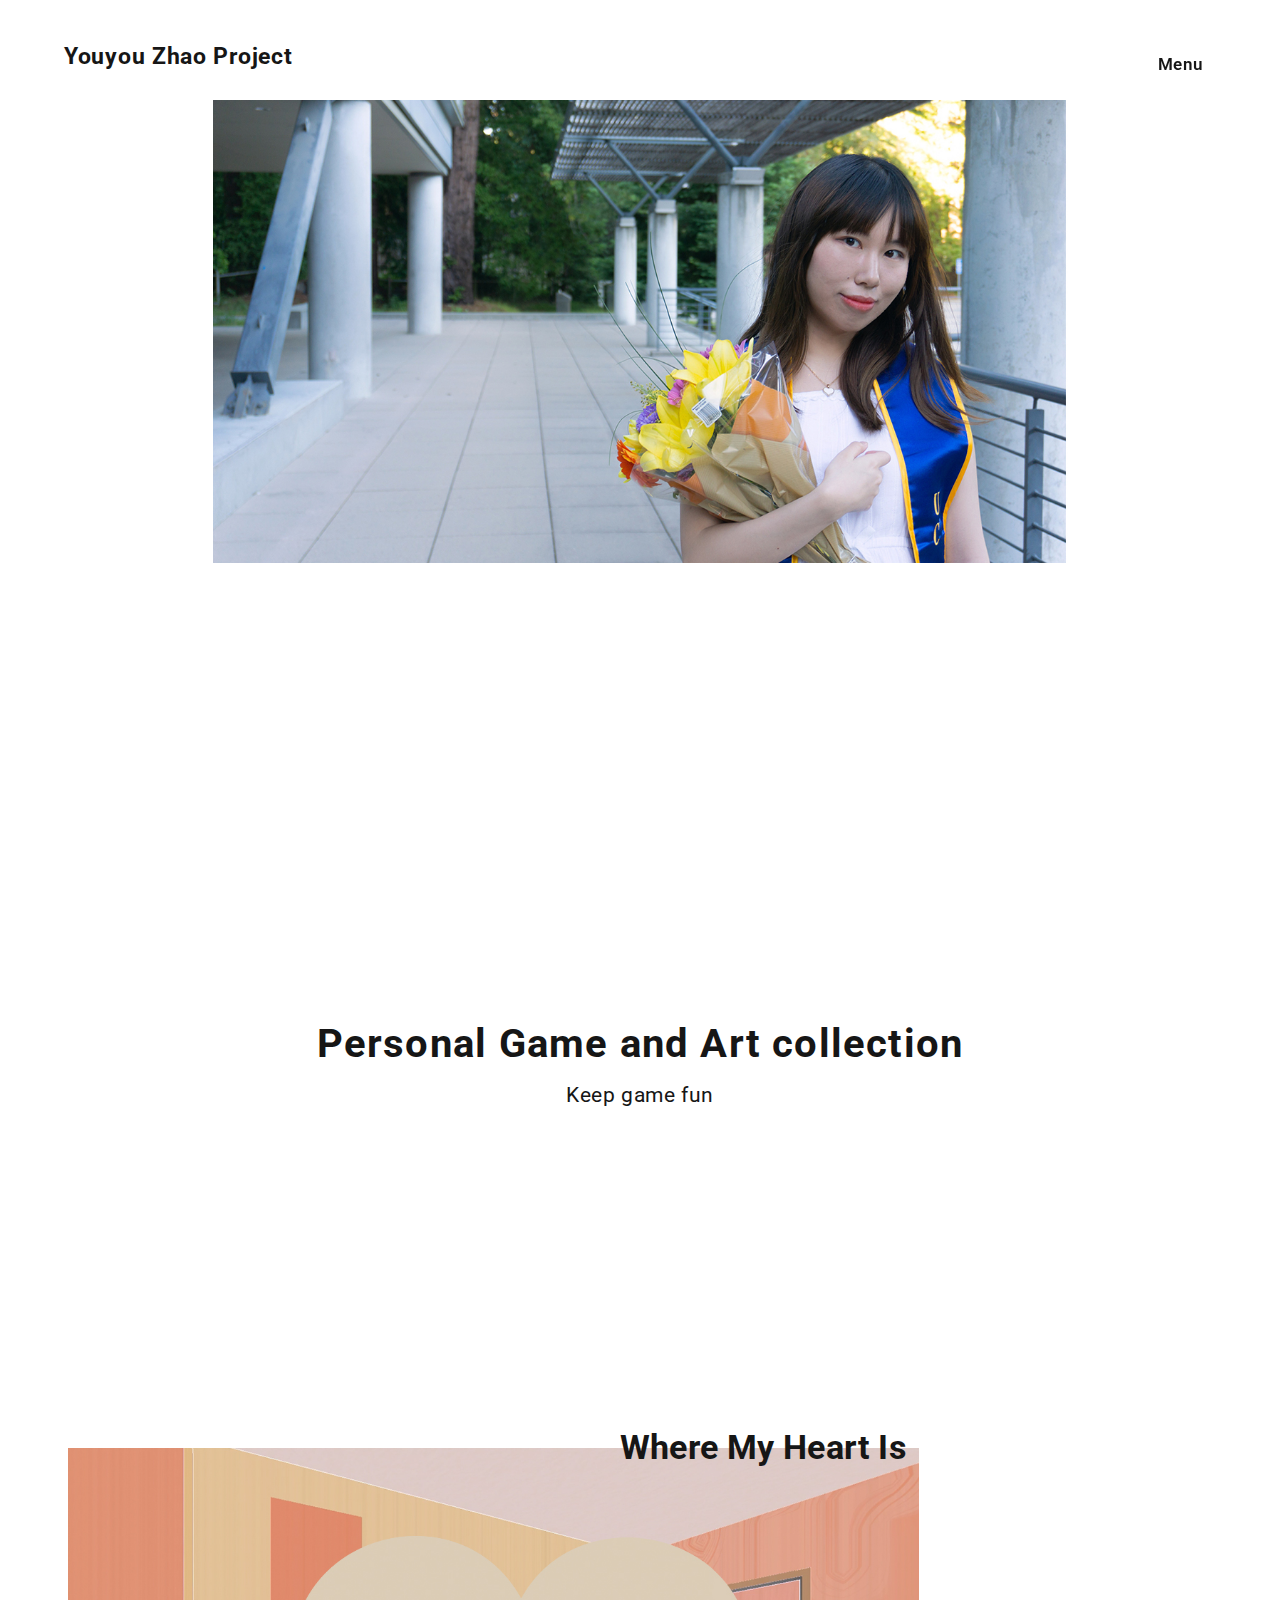
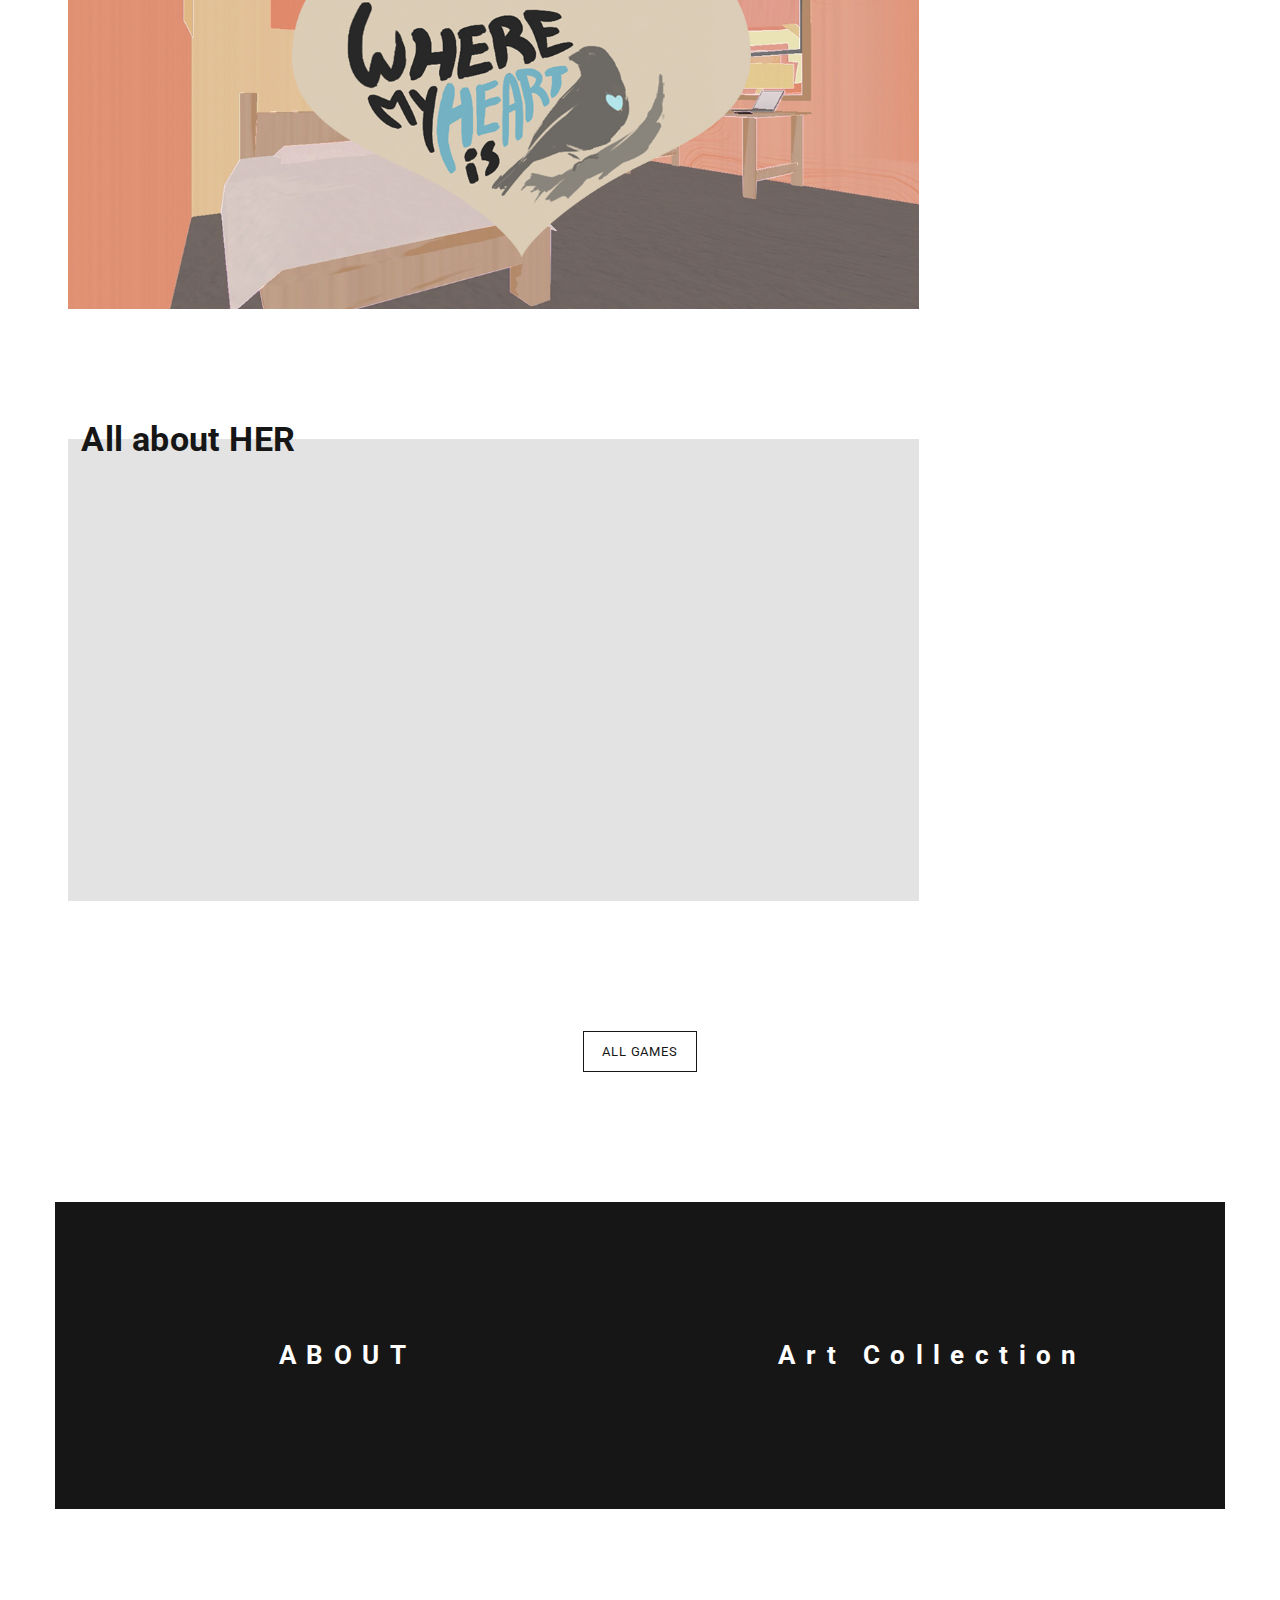
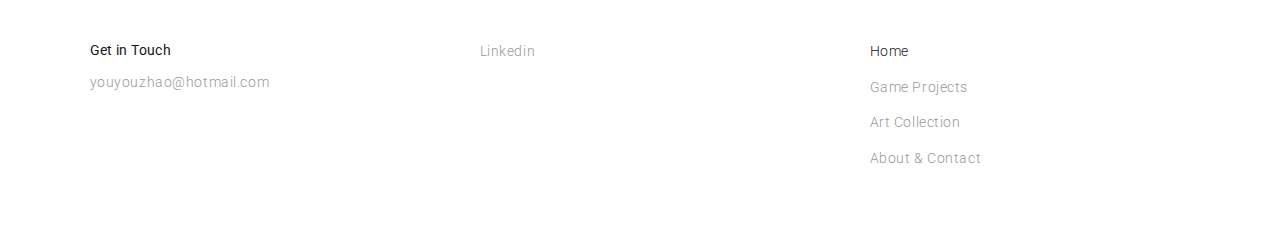
==== commit e485e536: "continue update" ====
--- a/index.html
+++ b/index.html
@@ -69,12 +69,12 @@
 <div class="container">
 
 		<!--- HERO HEADER --->
+		<img src="img/covers/selfie.jpg"  class="front_center"> 
 	            <div class="row">
 	                <div class="col-md-12">
-					   <!-- <img src="img/covers/front.jpg"> -->
                        <div class="hero-bg" >
 					        <h1 class="fade-anime-top"> Personal Game and Art collection </h1>
-                            <h2 class="fade-anime-bottom"> Keep it simple </h2>					
+                            <h2 class="fade-anime-bottom"> Keep game fun </h2>					
 					   </div>
 	                </div>
 				</div>
@@ -82,15 +82,11 @@
 		
 
 		<!--- HOME PROJECTS --->
-	            <div class="row">
-	                <div class="col-md-3 col-xs-12">
-					
-	                </div>
-					
+	            <div class="row"> 
 	                <div class="col-md-9 col-xs-12">
                         <div class="prjct-bg" >					
-					          <a href="singleproject.html"> <img src="img/covers/d1.jpg" alt="" class="img-prjct"> </a>
-					        <div class="prjct-wrt-right"> Project Title </div>							
+					          <a href="singleproject.html"> <img src="img/covers/heart.jpg" alt="" class="img-prjct"> </a>
+					        <div class="prjct-wrt-right"> Where My Heart Is </div>							
 						</div>
 	                </div>
 				</div>
@@ -99,7 +95,7 @@
 	                <div class="col-md-9 col-xs-12">
                         <div class="prjct-bg" >					
 					            <a href="singleproject.html"> <img src="img/covers/d1.jpg" alt="" class="img-prjct"> </a>
-					          <div class="prjct-wrt-left"> Project Title </div>						  
+					          <div class="prjct-wrt-left"> All about HER </div>						  
 						</div>
 	                </div>				
 				</div>				
--- a/css/style.css
+++ b/css/style.css
@@ -1,7 +1,14 @@
 /* Style Css to This Template */
 /* Template Name: Starter Theme to Web Projects*/
 
-
+.front_center {
+    margin: 100px 0px;
+    display: block;
+    margin-left: auto;
+    margin-right: auto;
+    width: 75%;
+    height: 75%;
+  }
 /*** BODY ***/
 body {
     font-family: 'Roboto', sans-serif;
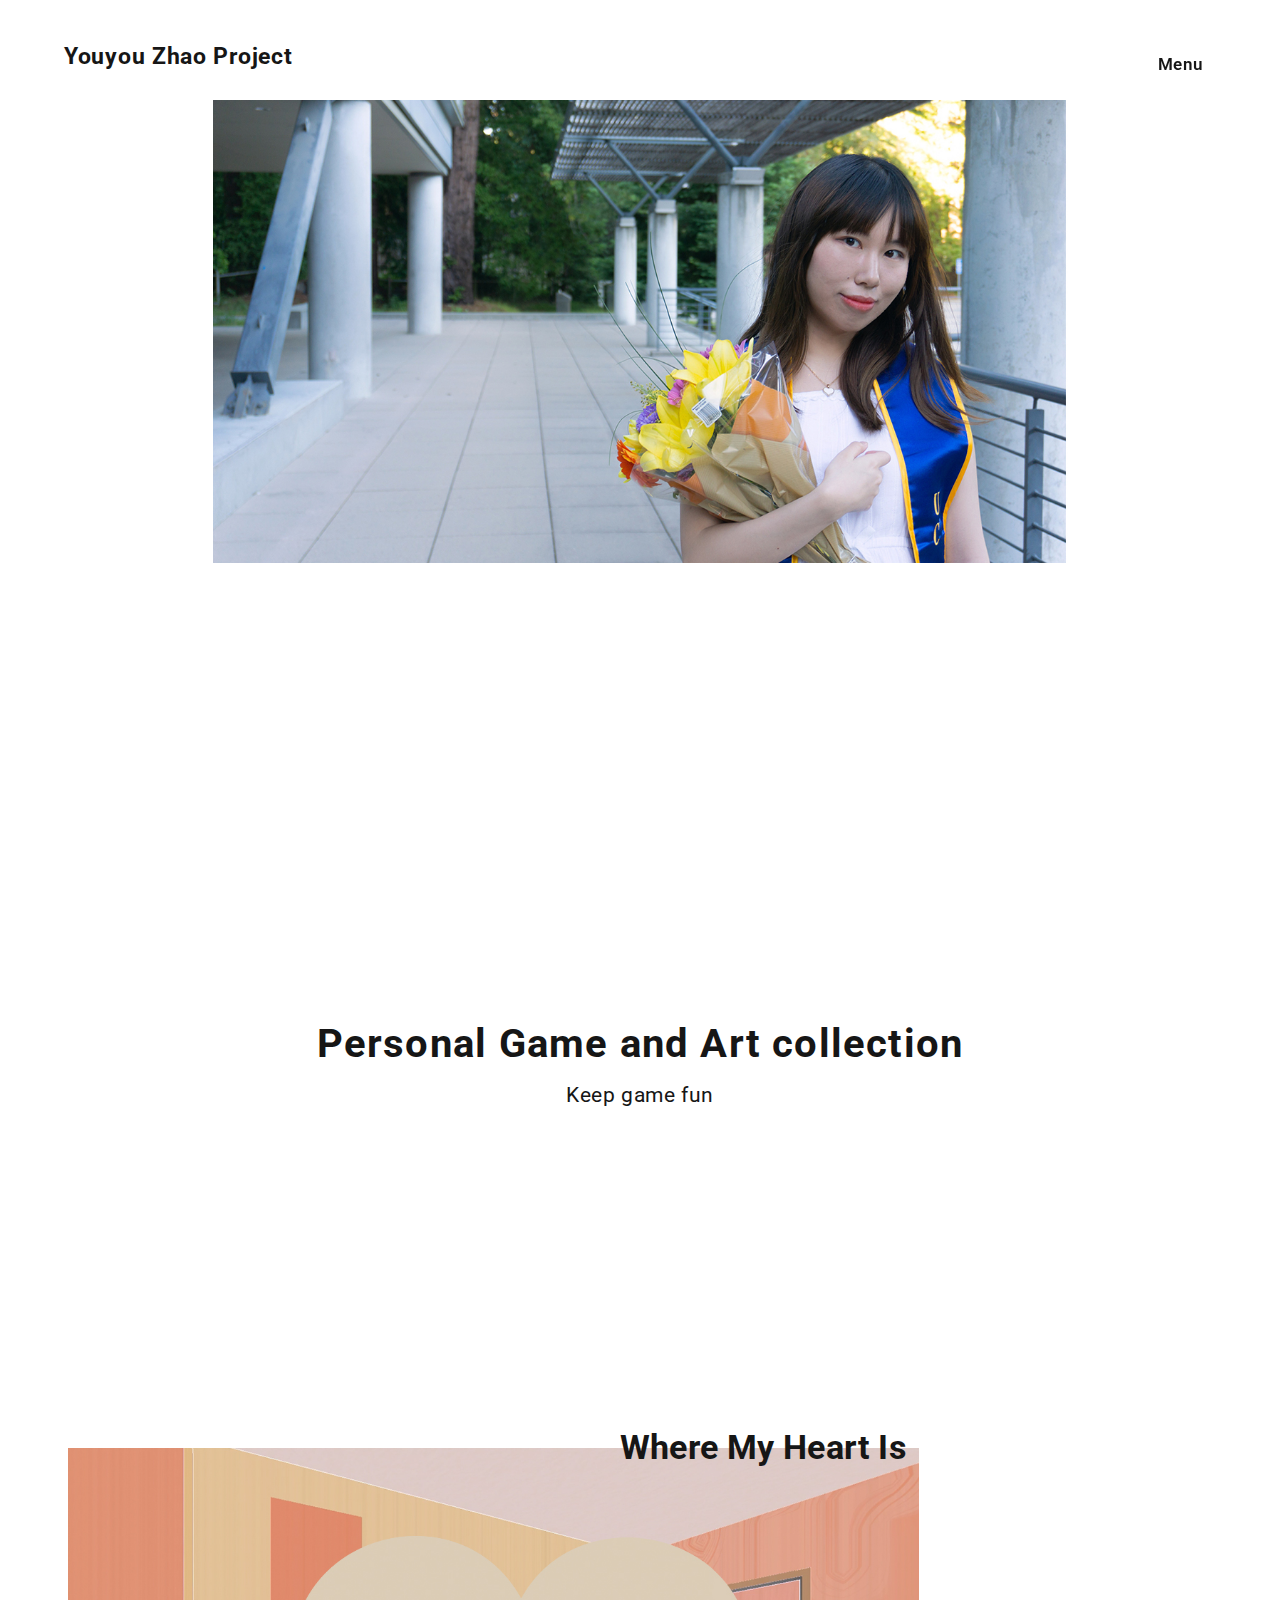
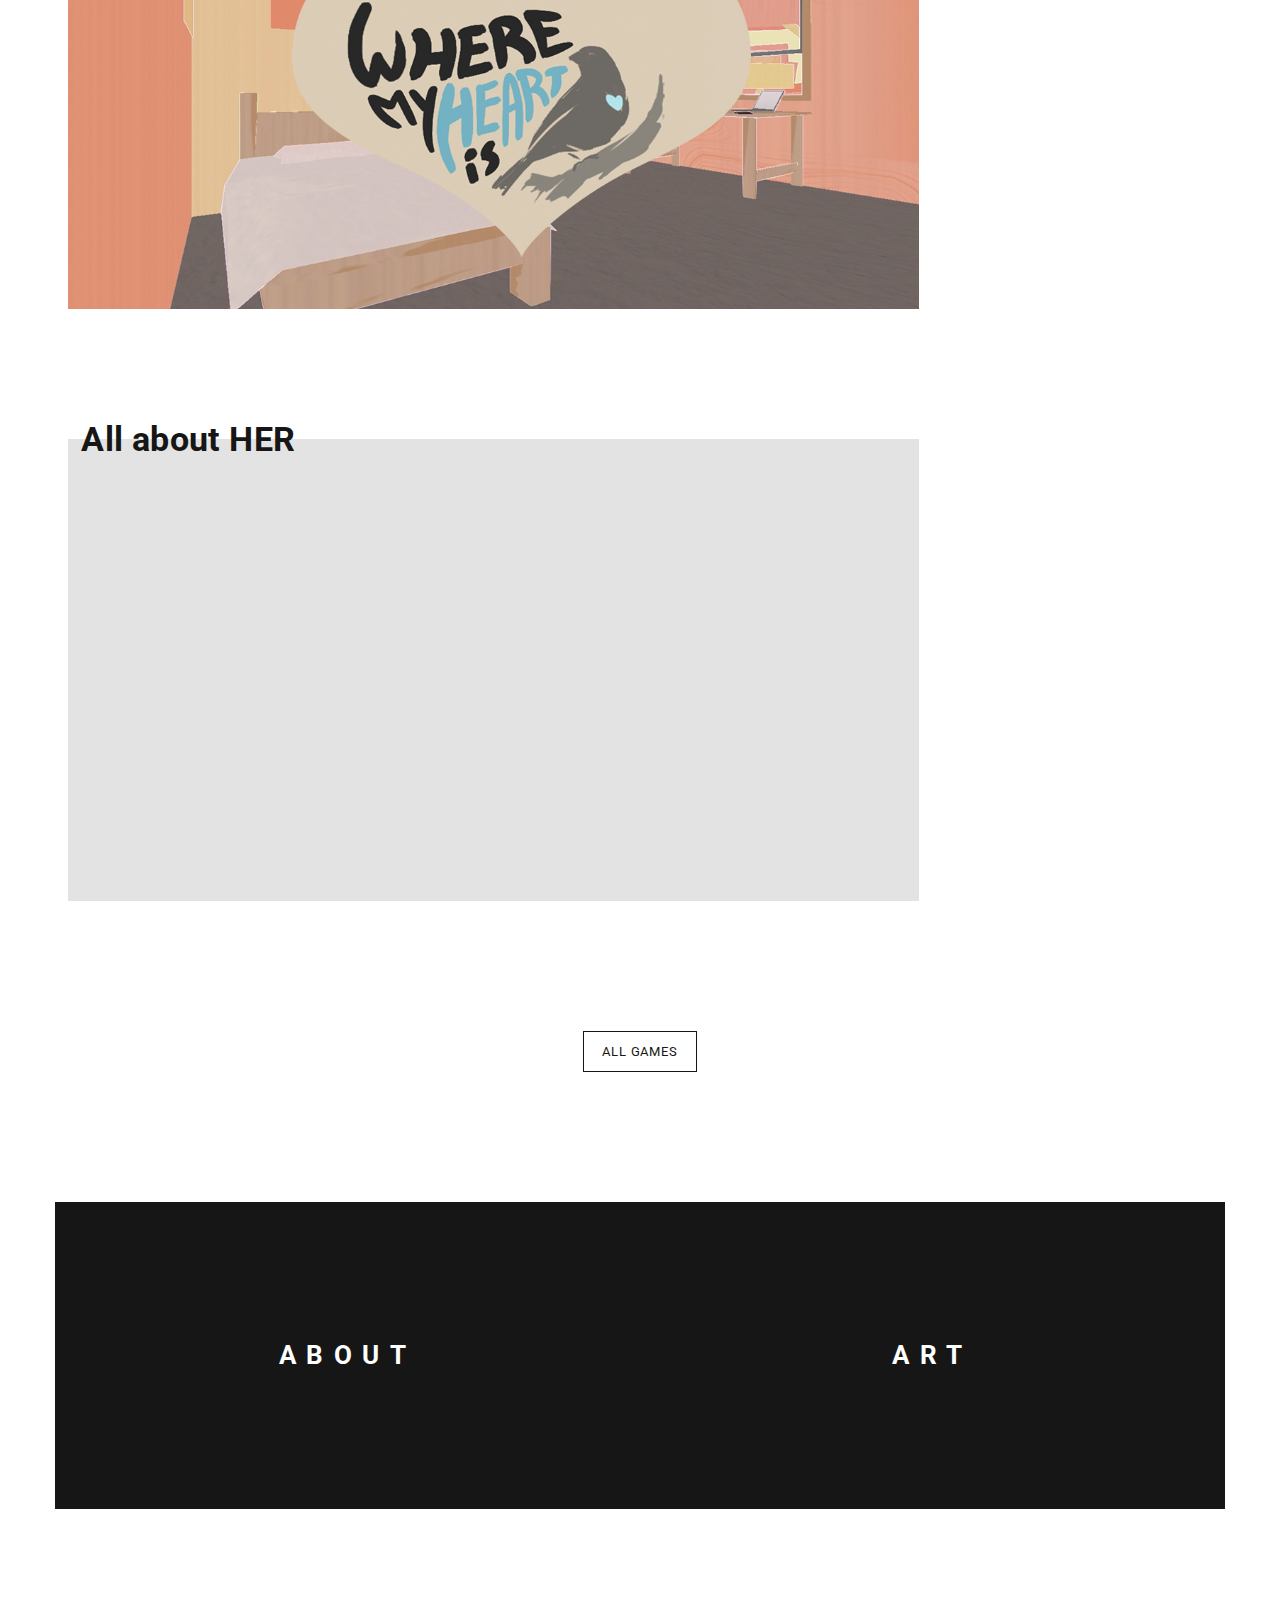
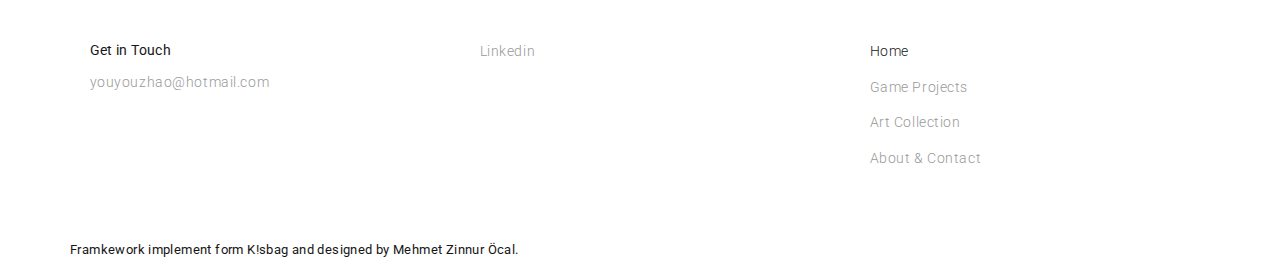
==== commit 4367ec73: "art.html update" ====
--- a/index.html
+++ b/index.html
@@ -122,7 +122,7 @@
 		
 	                <div class="col-md-6 col-xs-6">
                        <div class="allprojects-bg" >
-				           <a class="btn-ltstlk" href="art.html" role="button">Art Collection</a>				
+				           <a class="btn-ltstlk" href="art.html" role="button">ART</a>				
                        </div>
 	                </div>
 				</div>	
@@ -148,18 +148,19 @@
 
 					      <div class="col-md-4 col-xs-6">
 							<div class="ftr-lnk-on"> Home </div>
-							<a href="works.html"> <div class="ftr-lnk"> Game Projects </div> </a>
-							<a href="logos.html"> <div class="ftr-lnk"> Art Collection </div> </a>
+							<a href="games.html"> <div class="ftr-lnk"> Game Projects </div> </a>
+							<a href="art.html"> <div class="ftr-lnk"> Art Collection </div> </a>
 							<a href="about.html"> <div class="ftr-lnk"> About & Contact </div> </a>
 							<!-- <a href="blog.html"> <div class="ftr-lnk"> Blog </div> </a> -->
                           </div>						  
 							
 	                      
-				       </div>
+					   </div>
 				</div>
 		</div>		
+		Framkework implement form K!sbag and designed by Mehmet Zinnur Öcal.
 		<!--- THE END FOOTER --->			
-</div>       
+</div>      
 		<!--- SCRIPTS --->
 	            <script src="js/jquery-2.1.1.js"></script>
                 <script src="js/main.js"></script>
